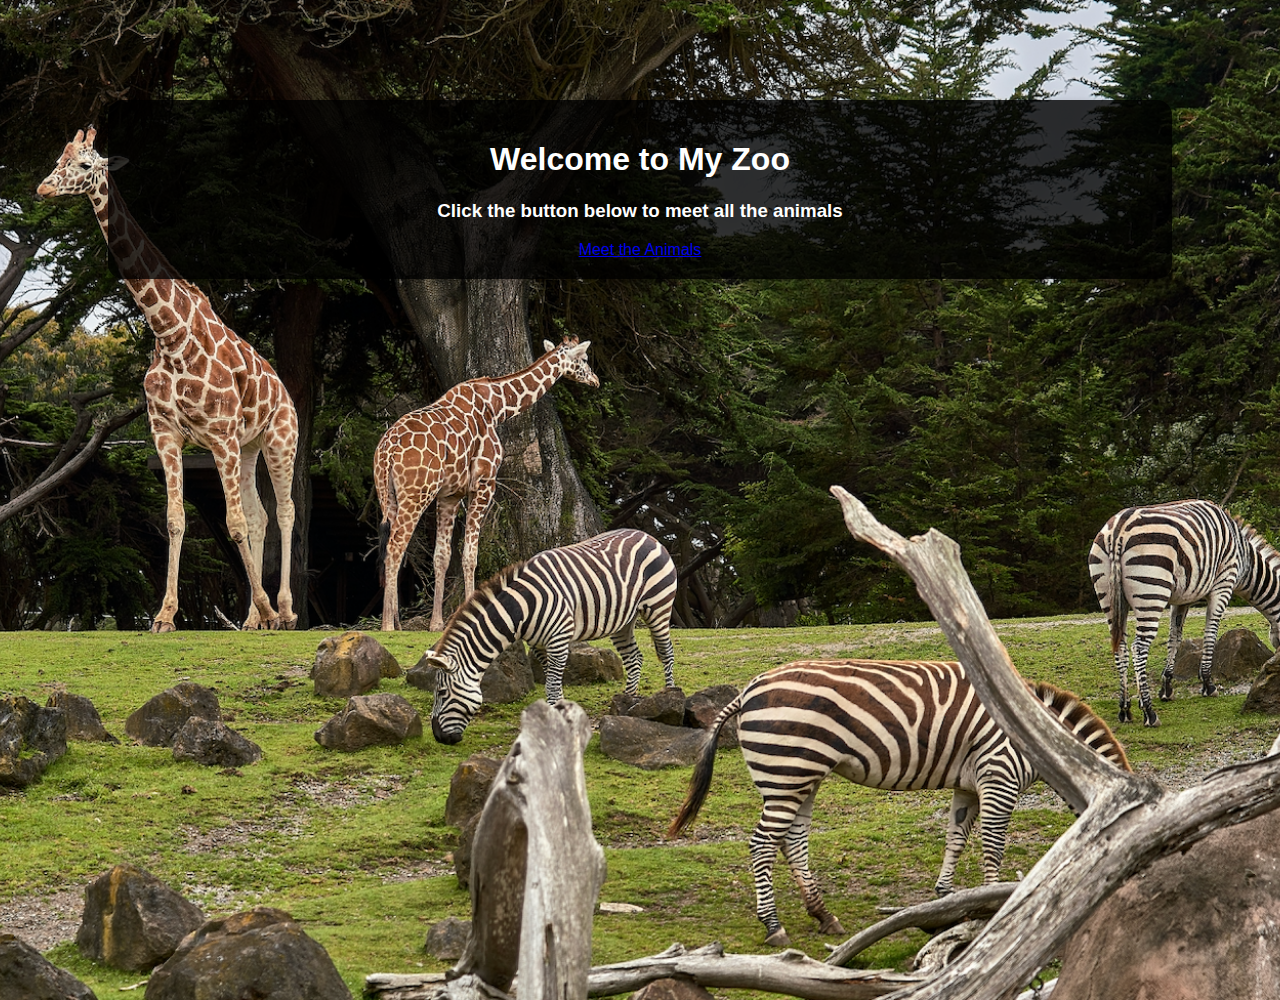
==== index.html @ 7b2dda5a "Added Index page" ====
<!DOCTYPE html>
<html>
<head>
  <title>Zoo</title>
  <link rel="stylesheet" type="text/css" href="css/index.css">
</head>
<body>
  <div class="banner">
    <h1>Welcome to My Zoo</h1>
    <h3>Click the button below to meet all the animals</h3>
    <div class="link">
      <a href="tiger.html" class="button">Meet the Animals</a>
    </div>
  </div>
</body>
</html>
---- css/index.css ----
body {
    font-family: Gill Sans, sans-serif;
    text-align: center;
    background-image: url('../img/background.png'); 
    background-size: cover; 
    background-position: center; 
    background-repeat: no-repeat; 
    height: 100vh; 
    margin: 0;
  }
  .banner {
    background-color: rgba(0, 0, 0, 0.8); 
    color: white; 
    padding: 20px; 
    margin: 100px auto; 
    width: 80%; 
    border-radius: 15px; 
    box-shadow: 0 4px 8px rgba(0, 0, 0, 0.2);
  }
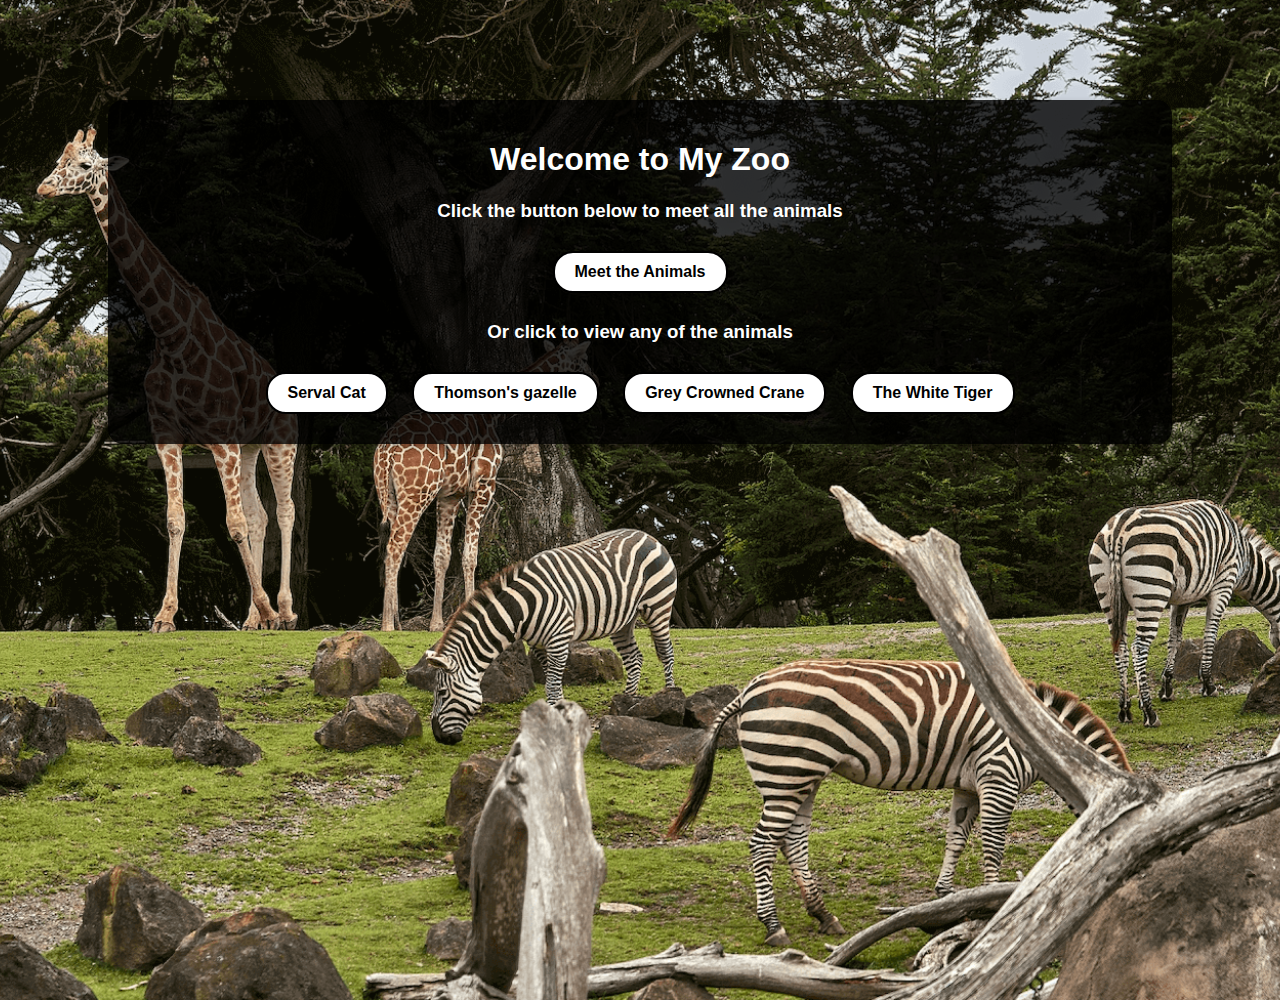
==== commit cb66c2fa: "added links to homepage" ====
--- a/index.html
+++ b/index.html
@@ -9,8 +9,24 @@
     <h1>Welcome to My Zoo</h1>
     <h3>Click the button below to meet all the animals</h3>
     <div class="link">
-      <a href="tiger.html" class="button">Meet the Animals</a>
+      <a href="serval.html" class="button">Meet the Animals</a>
     </div>
+
+    <h3> Or click to view any of the animals</h3>
+    <div class="link">
+      <a href="serval.html" class="button">Serval Cat</a>
+ 
+  
+      <a href="gazelle.html" class="button">Thomson's gazelle</a>
+ 
+   
+      <a href="crane.html" class="button">Grey Crowned Crane</a>
+ 
+   
+      <a href="tiger.html" class="button">The White Tiger</a>
+    </div>
+
+
   </div>
 </body>
 </html>
--- a/css/index.css
+++ b/css/index.css
@@ -17,4 +17,21 @@
     border-radius: 15px; 
     box-shadow: 0 4px 8px rgba(0, 0, 0, 0.2);
   }
-
+  .button {
+    display: inline-block;
+    padding: 10px 20px;
+    margin: 10px;
+    background-color: white;
+    color: black;
+    text-decoration: none;
+    border-radius: 20px; 
+    border: 2px solid black; 
+    font-size: 16px;
+    font-weight: bold;
+    text-align: center;
+  }
+  
+  .button:hover {
+    background-color: lightgray; 
+  }
+  
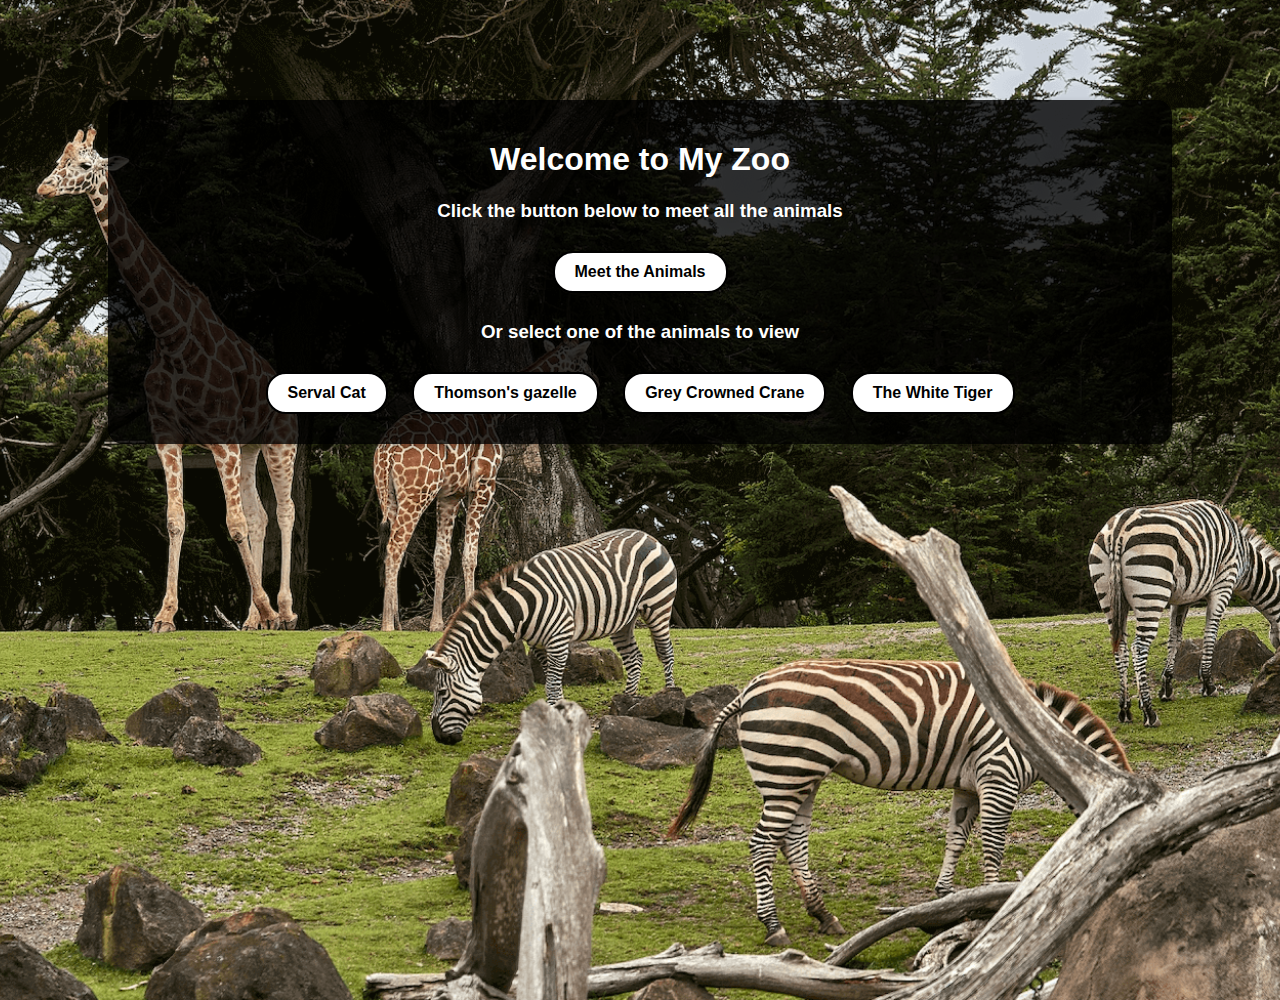
==== commit d2725b3b: "modifed homepage" ====
--- a/index.html
+++ b/index.html
@@ -12,7 +12,7 @@
       <a href="serval.html" class="button">Meet the Animals</a>
     </div>
 
-    <h3> Or click to view any of the animals</h3>
+    <h3> Or select one of the animals to view</h3>
     <div class="link">
       <a href="serval.html" class="button">Serval Cat</a>
  
